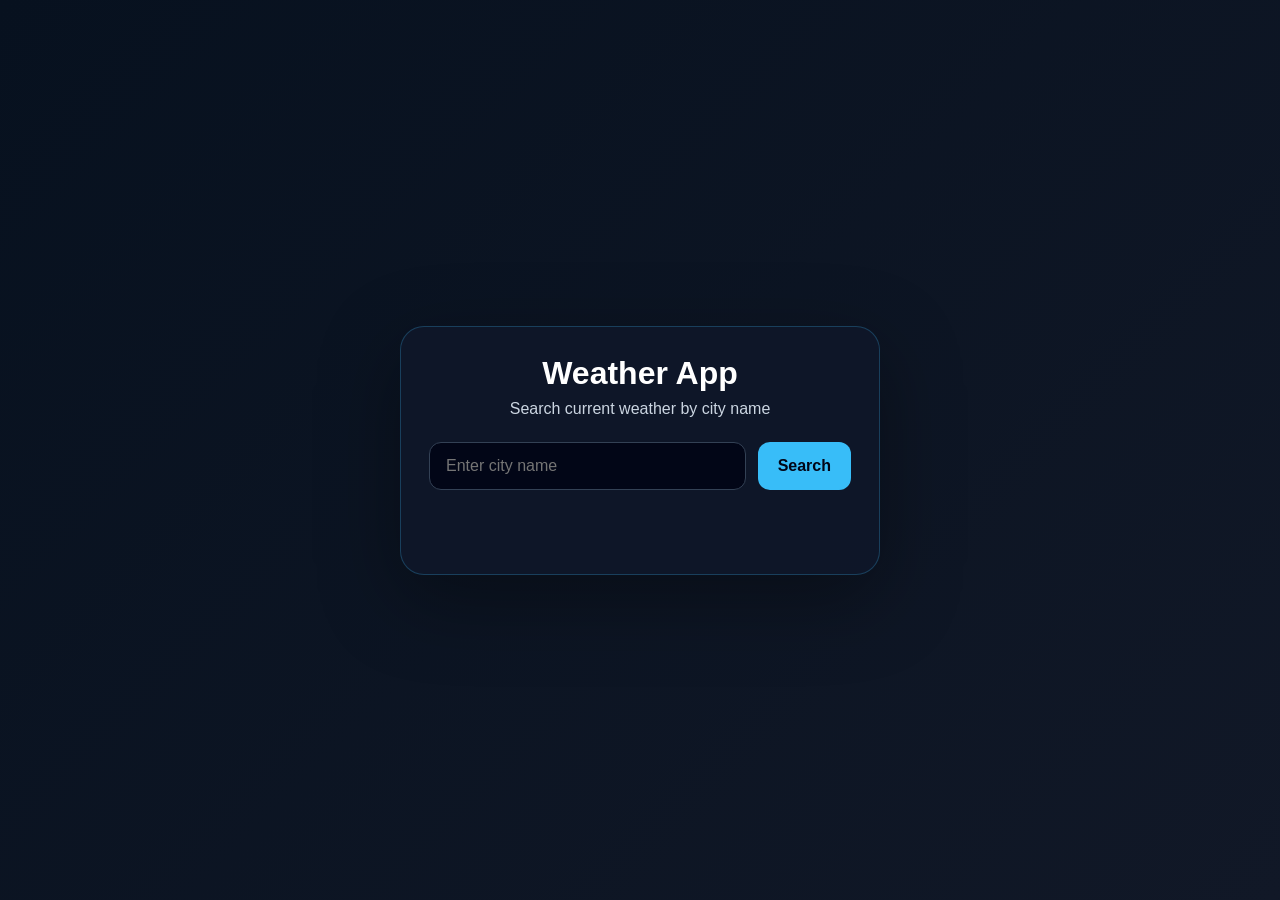
==== index.html @ f5e3761b "Initial commit" ====
<!DOCTYPE html>
<html lang="en">
<head>
  <meta charset="UTF-8" />
  <meta name="viewport" content="width=device-width, initial-scale=1.0" />
  <title>Nexsoft Weather App</title>
  <link rel="stylesheet" href="style.css" />
</head>
<body>
  <main class="app-wrapper">
    <!-- App Card -->
    <section class="weather-app">
      <h1>Weather App</h1>
      <p class="app-subtitle">Search current weather by city name</p>

      <!-- Search Section -->
      <div class="search-box">
        <input type="text" id="cityInput" placeholder="Enter city name" />
        <button id="searchButton">Search</button>
      </div>

      <!-- Message Section -->
      <p id="messageText" class="message-text"></p>

      <!-- Loading Section -->
      <div id="loadingBox" class="loading-box hidden">
        <div class="spinner"></div>
        <p>Fetching weather...</p>
      </div>

      <!-- Weather Result Section -->
      <section id="weatherCard" class="weather-card hidden">
        <h2 id="locationText"></h2>

        <img id="weatherIcon" class="weather-icon" src="" alt="Weather icon" />

        <p id="temperatureText" class="temperature-text"></p>
        <p id="conditionText" class="condition-text"></p>

        <div class="weather-details">
          <div>
            <span>Feels Like</span>
            <strong id="feelsLikeText"></strong>
          </div>

          <div>
            <span>Humidity</span>
            <strong id="humidityText"></strong>
          </div>

          <div>
            <span>Wind Speed</span>
            <strong id="windText"></strong>
          </div>
        </div>
      </section>
    </section>
  </main>

  <script src="script.js"></script>
</body>
</html>
---- style.css ----
/* Reset */
* {
  box-sizing: border-box;
  margin: 0;
  padding: 0;
}

/* Page Layout */
body {
  min-height: 100vh;
  font-family: Arial, sans-serif;
  background: linear-gradient(135deg, #07111f, #111827);
  color: #ffffff;
}

/* Main Wrapper */
.app-wrapper {
  min-height: 100vh;
  display: grid;
  place-items: center;
  padding: 24px;
}

/* App Card */
.weather-app {
  width: 100%;
  max-width: 480px;
  padding: 28px;
  background: rgba(15, 23, 42, 0.95);
  border: 1px solid rgba(56, 189, 248, 0.25);
  border-radius: 24px;
  box-shadow: 0 24px 80px rgba(0, 0, 0, 0.35);
  text-align: center;
}

/* Heading */
.weather-app h1 {
  font-size: 32px;
  margin-bottom: 8px;
}

.app-subtitle {
  color: #cbd5e1;
  margin-bottom: 24px;
}

/* Search */
.search-box {
  display: flex;
  gap: 12px;
  margin-bottom: 18px;
}

.search-box input {
  flex: 1;
  padding: 14px 16px;
  border: 1px solid #334155;
  border-radius: 12px;
  background: #020617;
  color: #ffffff;
  font-size: 16px;
  outline: none;
}

.search-box input:focus {
  border-color: #38bdf8;
}

.search-box button {
  padding: 14px 20px;
  border: none;
  border-radius: 12px;
  background: #38bdf8;
  color: #020617;
  font-size: 16px;
  font-weight: 700;
  cursor: pointer;
}

.search-box button:hover {
  background: #7dd3fc;
}

/* Messages */
.message-text {
  min-height: 24px;
  color: #fca5a5;
  font-weight: 600;
  margin-bottom: 14px;
}

/* Loading */
.loading-box {
  display: grid;
  place-items: center;
  gap: 12px;
  color: #cbd5e1;
}

.spinner {
  width: 36px;
  height: 36px;
  border: 4px solid #334155;
  border-top-color: #38bdf8;
  border-radius: 50%;
  animation: spin 0.8s linear infinite;
}

/* Weather Card */
.weather-card {
  margin-top: 14px;
  padding: 24px;
  background: #020617;
  border-radius: 20px;
  border: 1px solid rgba(148, 163, 184, 0.2);
  animation: fadeIn 0.4s ease;
}

.weather-card h2 {
  font-size: 24px;
  margin-bottom: 12px;
}

.weather-icon {
  width: 96px;
  height: 96px;
}

.temperature-text {
  font-size: 52px;
  font-weight: 800;
  color: #38bdf8;
  margin-top: 8px;
}

.condition-text {
  color: #e2e8f0;
  font-size: 18px;
  text-transform: capitalize;
  margin-bottom: 22px;
}

/* Weather Details */
.weather-details {
  display: grid;
  grid-template-columns: 1fr;
  gap: 12px;
}

.weather-details div {
  padding: 14px;
  background: #0f172a;
  border-radius: 14px;
  display: flex;
  justify-content: space-between;
  gap: 12px;
}

.weather-details span {
  color: #94a3b8;
}

.weather-details strong {
  color: #ffffff;
}

/* Utility */
.hidden {
  display: none;
}

/* Animations */
@keyframes spin {
  to {
    transform: rotate(360deg);
  }
}

@keyframes fadeIn {
  from {
    opacity: 0;
    transform: translateY(12px);
  }

  to {
    opacity: 1;
    transform: translateY(0);
  }
}

/* Mobile */
@media (max-width: 520px) {
  .weather-app {
    padding: 22px;
  }

  .search-box {
    flex-direction: column;
  }

  .search-box button {
    width: 100%;
  }

  .temperature-text {
    font-size: 44px;
  }

  .weather-details div {
    flex-direction: column;
    text-align: left;
  }
}
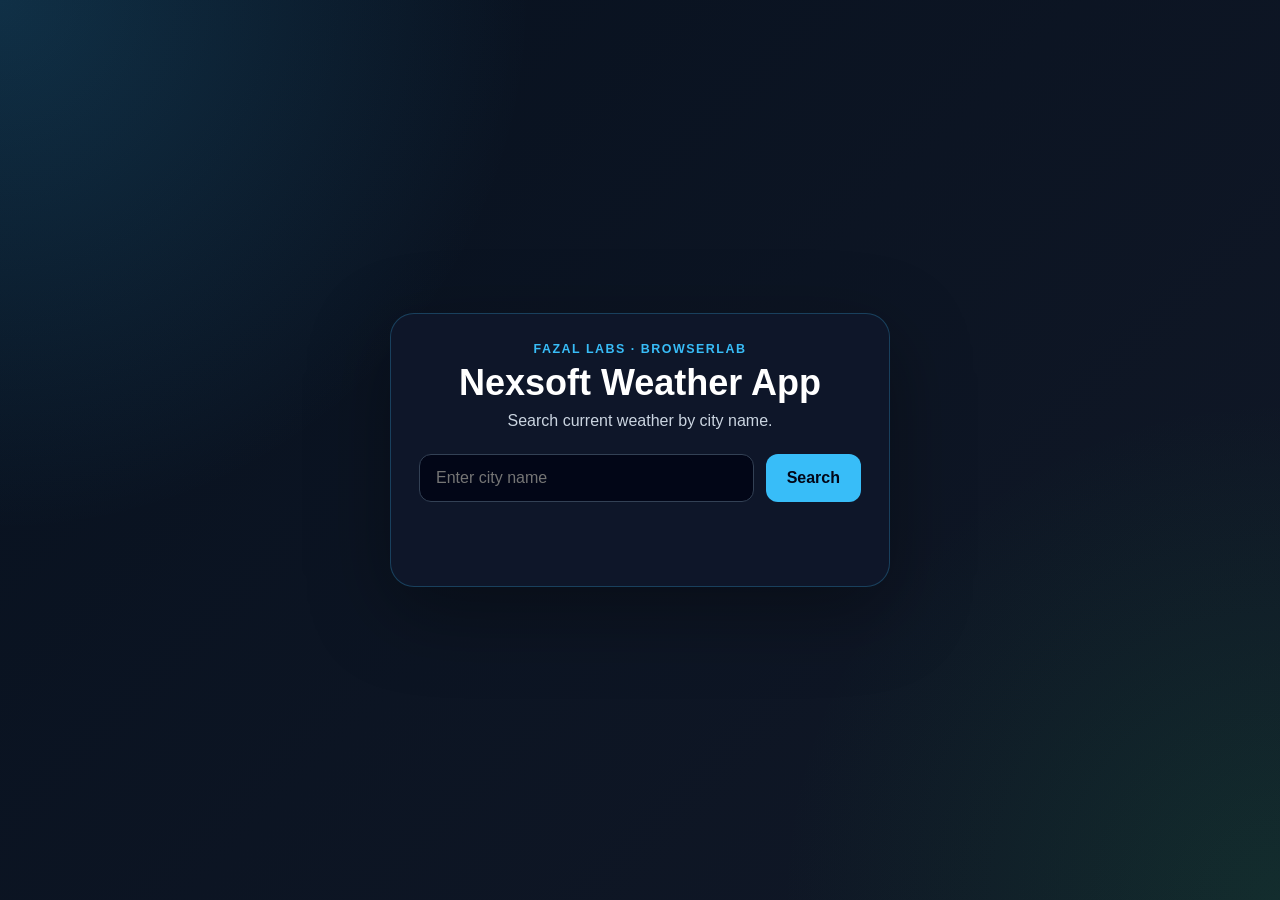
==== commit c9b478be: "Polish weather app accessibility and documentation" ====
--- a/index.html
+++ b/index.html
@@ -1,38 +1,45 @@
-<!DOCTYPE html>
+<!doctype html>
 <html lang="en">
+
 <head>
-  <meta charset="UTF-8" />
-  <meta name="viewport" content="width=device-width, initial-scale=1.0" />
+  <meta charset="UTF-8">
+  <meta name="viewport" content="width=device-width, initial-scale=1.0">
+  <meta name="description"
+    content="A responsive weather app built with HTML, CSS, JavaScript, Fetch API, and OpenWeatherMap.">
+
   <title>Nexsoft Weather App</title>
-  <link rel="stylesheet" href="style.css" />
+
+  <link rel="stylesheet" href="style.css">
 </head>
+
 <body>
   <main class="app-wrapper">
-    <!-- App Card -->
-    <section class="weather-app">
-      <h1>Weather App</h1>
-      <p class="app-subtitle">Search current weather by city name</p>
+    <section class="weather-app" aria-label="Weather app">
+      <header class="app-header">
+        <p class="brand-label">Fazal Labs · BrowserLab</p>
+        <h1>Nexsoft Weather App</h1>
+        <p class="app-subtitle">Search current weather by city name.</p>
+      </header>
 
-      <!-- Search Section -->
       <div class="search-box">
-        <input type="text" id="cityInput" placeholder="Enter city name" />
-        <button id="searchButton">Search</button>
+        <label class="sr-only" for="cityInput">City name</label>
+
+        <input type="text" id="cityInput" placeholder="Enter city name" autocomplete="off">
+
+        <button id="searchButton" type="button">Search</button>
       </div>
 
-      <!-- Message Section -->
-      <p id="messageText" class="message-text"></p>
+      <p id="messageText" class="message-text" aria-live="polite"></p>
 
-      <!-- Loading Section -->
-      <div id="loadingBox" class="loading-box hidden">
-        <div class="spinner"></div>
+      <div id="loadingBox" class="loading-box hidden" aria-live="polite">
+        <div class="spinner" aria-hidden="true"></div>
         <p>Fetching weather...</p>
       </div>
 
-      <!-- Weather Result Section -->
-      <section id="weatherCard" class="weather-card hidden">
+      <section id="weatherCard" class="weather-card hidden" aria-label="Weather result">
         <h2 id="locationText"></h2>
 
-        <img id="weatherIcon" class="weather-icon" src="" alt="Weather icon" />
+        <img id="weatherIcon" class="weather-icon" src="" alt="Weather icon">
 
         <p id="temperatureText" class="temperature-text"></p>
         <p id="conditionText" class="condition-text"></p>
@@ -59,4 +66,5 @@
 
   <script src="script.js"></script>
 </body>
+
 </html>
--- a/style.css
+++ b/style.css
@@ -1,19 +1,27 @@
-/* Reset */
 * {
   box-sizing: border-box;
   margin: 0;
   padding: 0;
 }
 
-/* Page Layout */
 body {
   min-height: 100vh;
   font-family: Arial, sans-serif;
-  background: linear-gradient(135deg, #07111f, #111827);
+  background:
+    radial-gradient(
+      circle at top left,
+      rgba(56, 189, 248, 0.18),
+      transparent 34%
+    ),
+    radial-gradient(
+      circle at bottom right,
+      rgba(34, 197, 94, 0.12),
+      transparent 32%
+    ),
+    linear-gradient(135deg, #07111f, #111827);
   color: #ffffff;
 }
 
-/* Main Wrapper */
 .app-wrapper {
   min-height: 100vh;
   display: grid;
@@ -21,30 +29,39 @@
   padding: 24px;
 }
 
-/* App Card */
 .weather-app {
   width: 100%;
-  max-width: 480px;
+  max-width: 500px;
   padding: 28px;
-  background: rgba(15, 23, 42, 0.95);
+  background: rgba(15, 23, 42, 0.96);
   border: 1px solid rgba(56, 189, 248, 0.25);
   border-radius: 24px;
   box-shadow: 0 24px 80px rgba(0, 0, 0, 0.35);
   text-align: center;
 }
 
-/* Heading */
+.app-header {
+  margin-bottom: 24px;
+}
+
+.brand-label {
+  margin-bottom: 6px;
+  color: #38bdf8;
+  font-size: 0.78rem;
+  font-weight: 800;
+  letter-spacing: 0.12em;
+  text-transform: uppercase;
+}
+
 .weather-app h1 {
-  font-size: 32px;
+  font-size: clamp(1.8rem, 6vw, 2.25rem);
   margin-bottom: 8px;
 }
 
 .app-subtitle {
   color: #cbd5e1;
-  margin-bottom: 24px;
-}
-
-/* Search */
+}
+
 .search-box {
   display: flex;
   gap: 12px;
@@ -53,6 +70,7 @@
 
 .search-box input {
   flex: 1;
+  min-height: 48px;
   padding: 14px 16px;
   border: 1px solid #334155;
   border-radius: 12px;
@@ -62,34 +80,48 @@
   outline: none;
 }
 
-.search-box input:focus {
+.search-box input:focus,
+.search-box button:focus-visible {
   border-color: #38bdf8;
+  box-shadow: 0 0 0 3px rgba(56, 189, 248, 0.22);
 }
 
 .search-box button {
+  min-height: 48px;
   padding: 14px 20px;
-  border: none;
+  border: 1px solid transparent;
   border-radius: 12px;
   background: #38bdf8;
   color: #020617;
   font-size: 16px;
-  font-weight: 700;
+  font-weight: 800;
   cursor: pointer;
+  transition:
+    transform 0.15s ease,
+    background 0.15s ease,
+    opacity 0.15s ease;
 }
 
 .search-box button:hover {
   background: #7dd3fc;
 }
 
-/* Messages */
+.search-box button:active {
+  transform: scale(0.97);
+}
+
+.search-box button:disabled {
+  cursor: not-allowed;
+  opacity: 0.7;
+}
+
 .message-text {
   min-height: 24px;
   color: #fca5a5;
-  font-weight: 600;
+  font-weight: 700;
   margin-bottom: 14px;
 }
 
-/* Loading */
 .loading-box {
   display: grid;
   place-items: center;
@@ -106,7 +138,6 @@
   animation: spin 0.8s linear infinite;
 }
 
-/* Weather Card */
 .weather-card {
   margin-top: 14px;
   padding: 24px;
@@ -127,7 +158,7 @@
 }
 
 .temperature-text {
-  font-size: 52px;
+  font-size: clamp(2.6rem, 10vw, 3.35rem);
   font-weight: 800;
   color: #38bdf8;
   margin-top: 8px;
@@ -140,7 +171,6 @@
   margin-bottom: 22px;
 }
 
-/* Weather Details */
 .weather-details {
   display: grid;
   grid-template-columns: 1fr;
@@ -164,12 +194,21 @@
   color: #ffffff;
 }
 
-/* Utility */
 .hidden {
   display: none;
 }
 
-/* Animations */
+.sr-only {
+  position: absolute;
+  width: 1px;
+  height: 1px;
+  padding: 0;
+  overflow: hidden;
+  white-space: nowrap;
+  border: 0;
+  clip-path: inset(50%);
+}
+
 @keyframes spin {
   to {
     transform: rotate(360deg);
@@ -188,8 +227,11 @@
   }
 }
 
-/* Mobile */
 @media (max-width: 520px) {
+  .app-wrapper {
+    padding: 16px;
+  }
+
   .weather-app {
     padding: 22px;
   }
@@ -200,14 +242,10 @@
 
   .search-box button {
     width: 100%;
-  }
-
-  .temperature-text {
-    font-size: 44px;
   }
 
   .weather-details div {
     flex-direction: column;
     text-align: left;
   }
-}+}
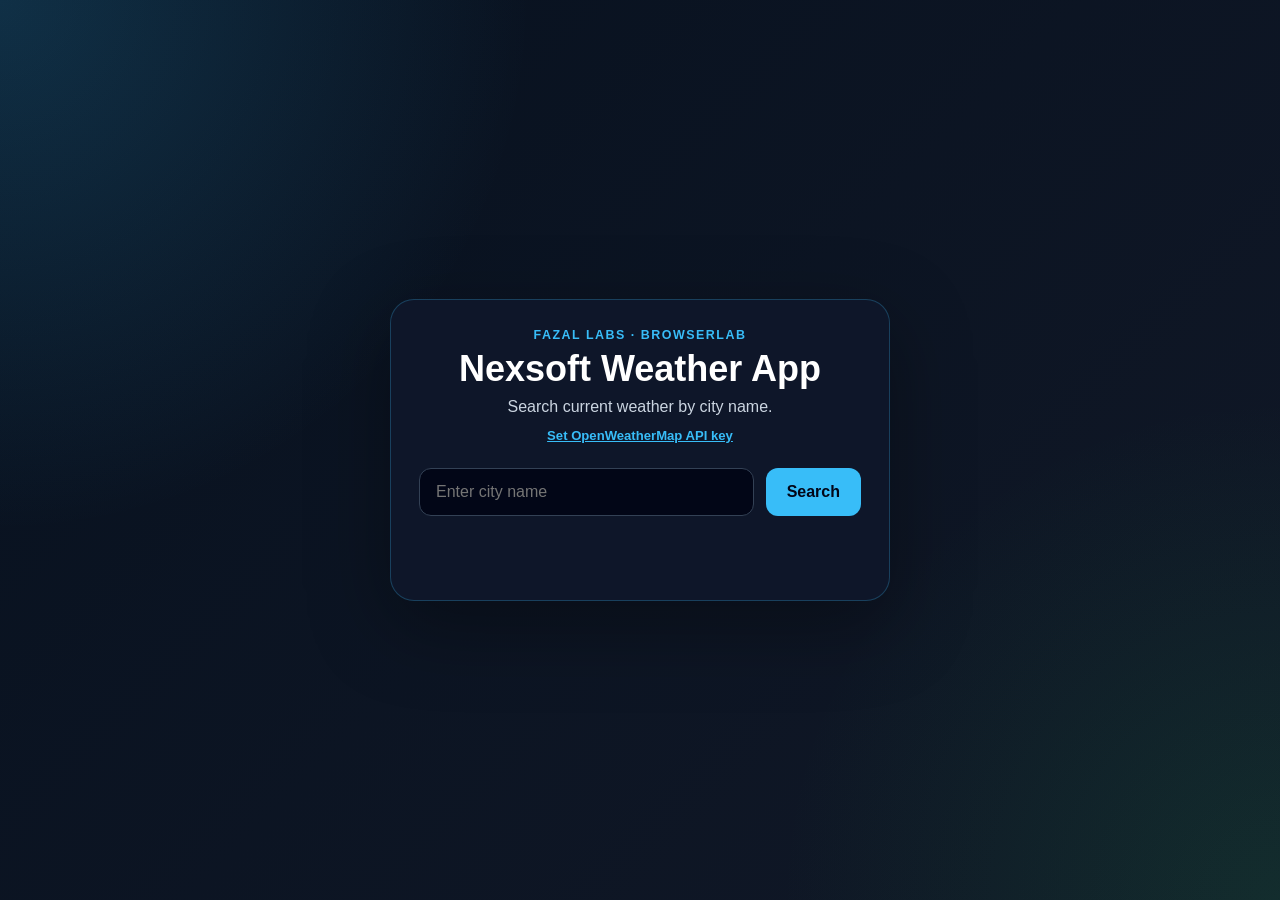
==== commit e46e9e38: "Remove hardcoded API key, ask each visitor for their own script.js had a real OpenWeatherMap key com" ====
--- a/index.html
+++ b/index.html
@@ -5,9 +5,22 @@
   <meta charset="UTF-8">
   <meta name="viewport" content="width=device-width, initial-scale=1.0">
   <meta name="description"
-    content="A responsive weather app built with HTML, CSS, JavaScript, Fetch API, and OpenWeatherMap.">
+    content="A responsive weather app using JavaScript, Fetch API, OpenWeatherMap, localStorage, and a dark UI.">
 
-  <title>Nexsoft Weather App</title>
+  <title>Nexsoft Weather App | City Weather Lookup</title>
+
+  <link rel="canonical" href="https://fazal305.github.io/nexsoft-weather-app/">
+
+  <meta property="og:type" content="website">
+  <meta property="og:url" content="https://fazal305.github.io/nexsoft-weather-app/">
+  <meta property="og:title" content="Nexsoft Weather App | City Weather Lookup">
+  <meta property="og:description"
+    content="A responsive weather app using JavaScript, Fetch API, OpenWeatherMap, localStorage, and a dark UI.">
+
+  <meta name="twitter:card" content="summary_large_image">
+  <meta name="twitter:title" content="Nexsoft Weather App | City Weather Lookup">
+  <meta name="twitter:description"
+    content="A responsive weather app using JavaScript, Fetch API, OpenWeatherMap, localStorage, and a dark UI.">
 
   <link rel="stylesheet" href="style.css">
 </head>
@@ -19,7 +32,18 @@
         <p class="brand-label">Fazal Labs · BrowserLab</p>
         <h1>Nexsoft Weather App</h1>
         <p class="app-subtitle">Search current weather by city name.</p>
+        <button id="apiKeyButton" type="button" class="api-key-link">Set OpenWeatherMap API key</button>
       </header>
+
+      <div id="apiKeyBox" class="api-key-box hidden">
+        <label class="sr-only" for="apiKeyInput">OpenWeatherMap API key</label>
+        <input type="text" id="apiKeyInput" placeholder="Paste your API key" autocomplete="off">
+        <button id="apiKeySave" type="button">Save</button>
+        <p class="api-key-hint">
+          Free at <a href="https://home.openweathermap.org/users/sign_up" target="_blank" rel="noopener">openweathermap.org</a>.
+          Stored only in your browser (localStorage) — never sent anywhere but OpenWeatherMap.
+        </p>
+      </div>
 
       <div class="search-box">
         <label class="sr-only" for="cityInput">City name</label>
--- a/style.css
+++ b/style.css
@@ -60,6 +60,68 @@
 
 .app-subtitle {
   color: #cbd5e1;
+  margin-bottom: 10px;
+}
+
+.api-key-link {
+  border: none;
+  background: none;
+  padding: 0;
+  color: #38bdf8;
+  font-size: 0.82rem;
+  font-weight: 700;
+  text-decoration: underline;
+  cursor: pointer;
+}
+
+.api-key-box {
+  display: flex;
+  flex-wrap: wrap;
+  gap: 10px;
+  align-items: center;
+  margin-bottom: 18px;
+  padding: 14px;
+  border: 1px solid #334155;
+  border-radius: 12px;
+  background: rgba(2, 6, 23, 0.6);
+  text-align: left;
+}
+
+.api-key-box.hidden {
+  display: none;
+}
+
+.api-key-box input {
+  flex: 1;
+  min-width: 160px;
+  min-height: 40px;
+  padding: 10px 12px;
+  border: 1px solid #334155;
+  border-radius: 10px;
+  background: #020617;
+  color: #ffffff;
+  font-size: 14px;
+}
+
+.api-key-box button {
+  min-height: 40px;
+  padding: 10px 16px;
+  border: 1px solid transparent;
+  border-radius: 10px;
+  background: #38bdf8;
+  color: #020617;
+  font-weight: 800;
+  cursor: pointer;
+}
+
+.api-key-hint {
+  flex-basis: 100%;
+  color: #94a3b8;
+  font-size: 0.78rem;
+}
+
+.api-key-hint a {
+  color: #7dd3fc;
 }
 
 .search-box {
